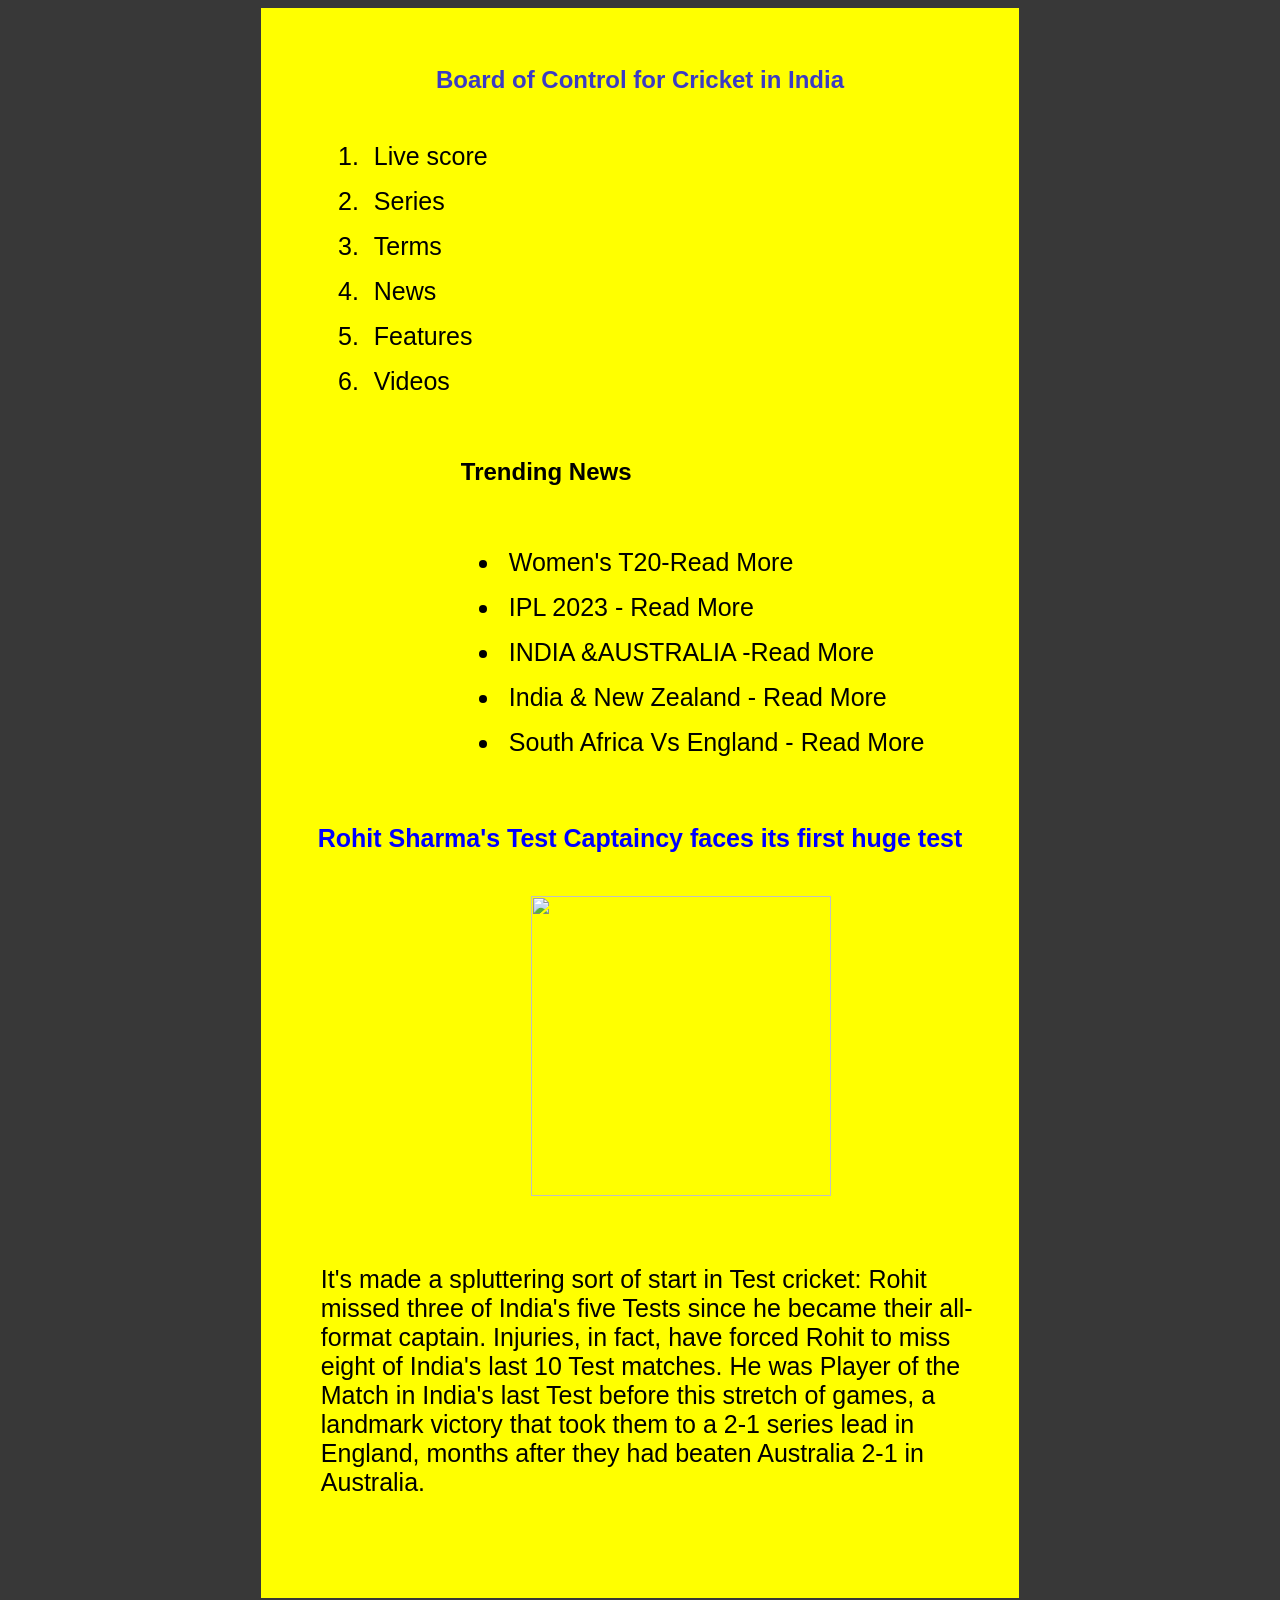
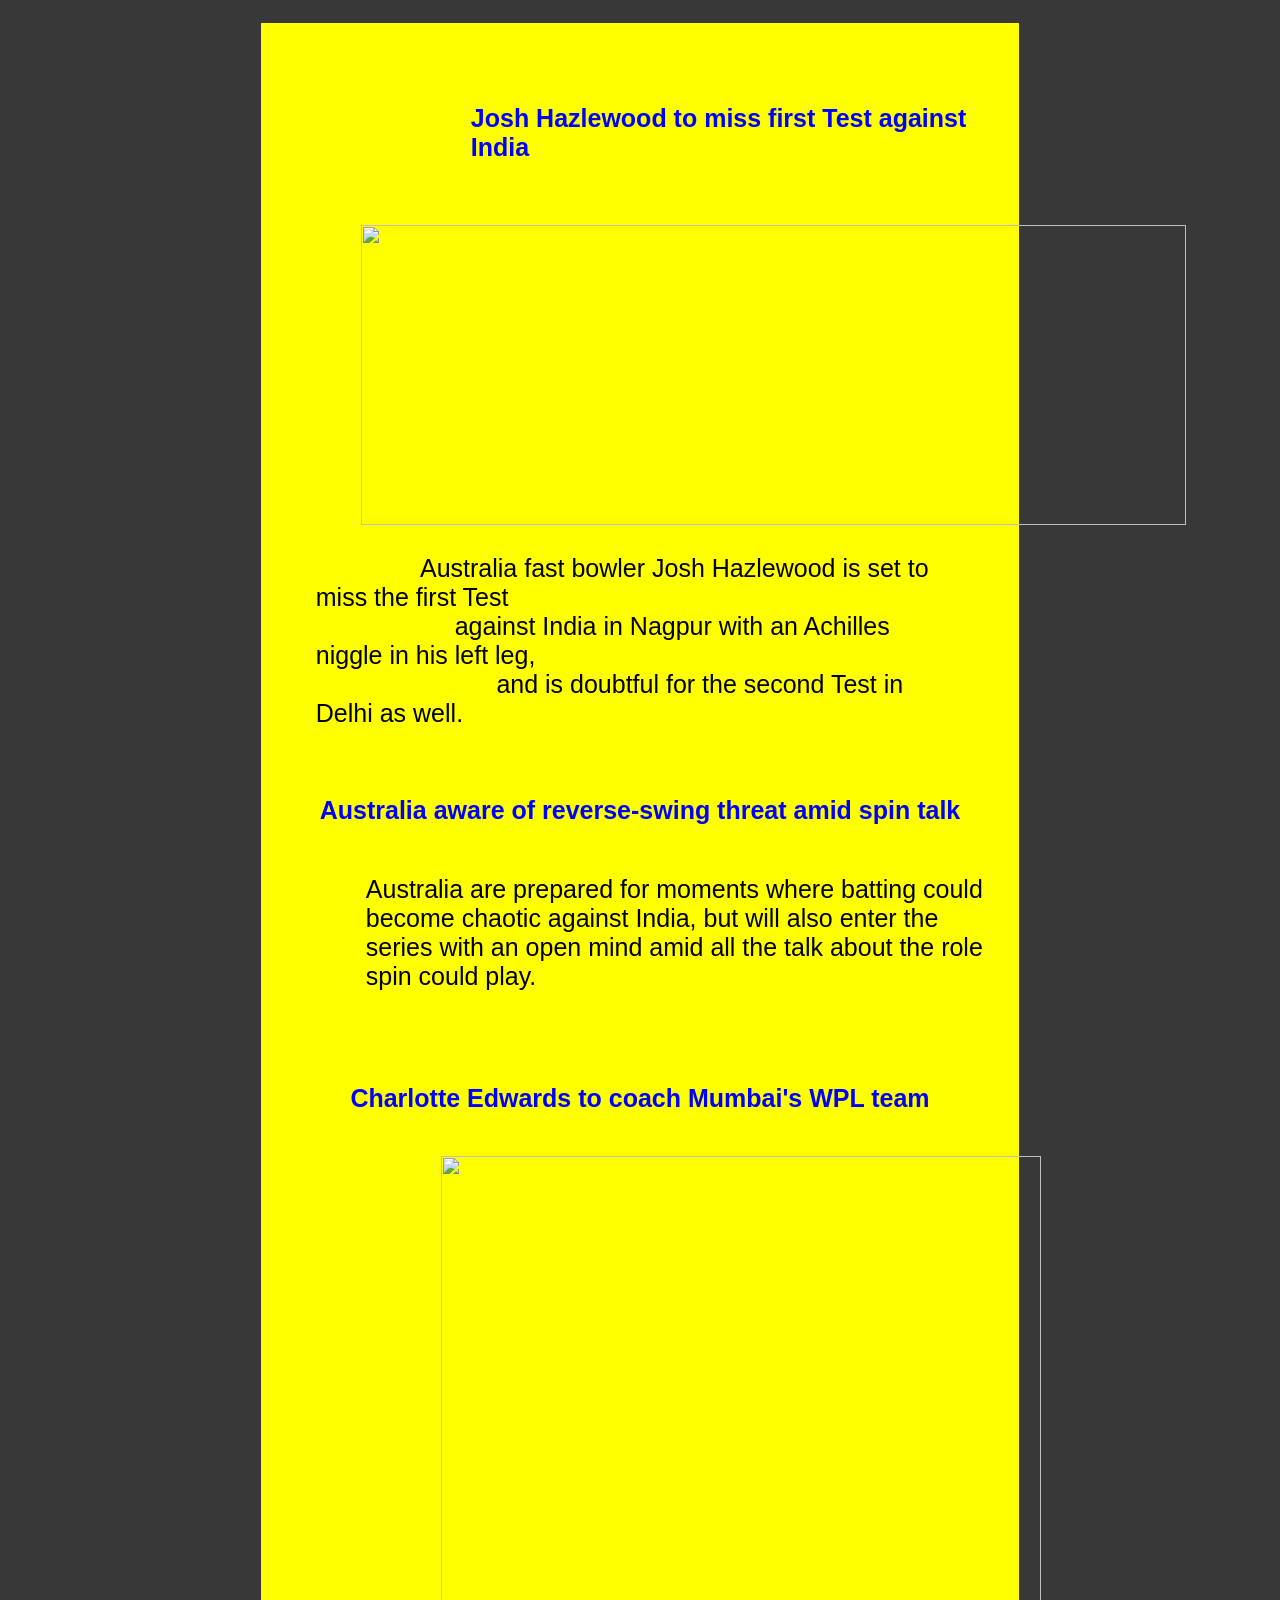
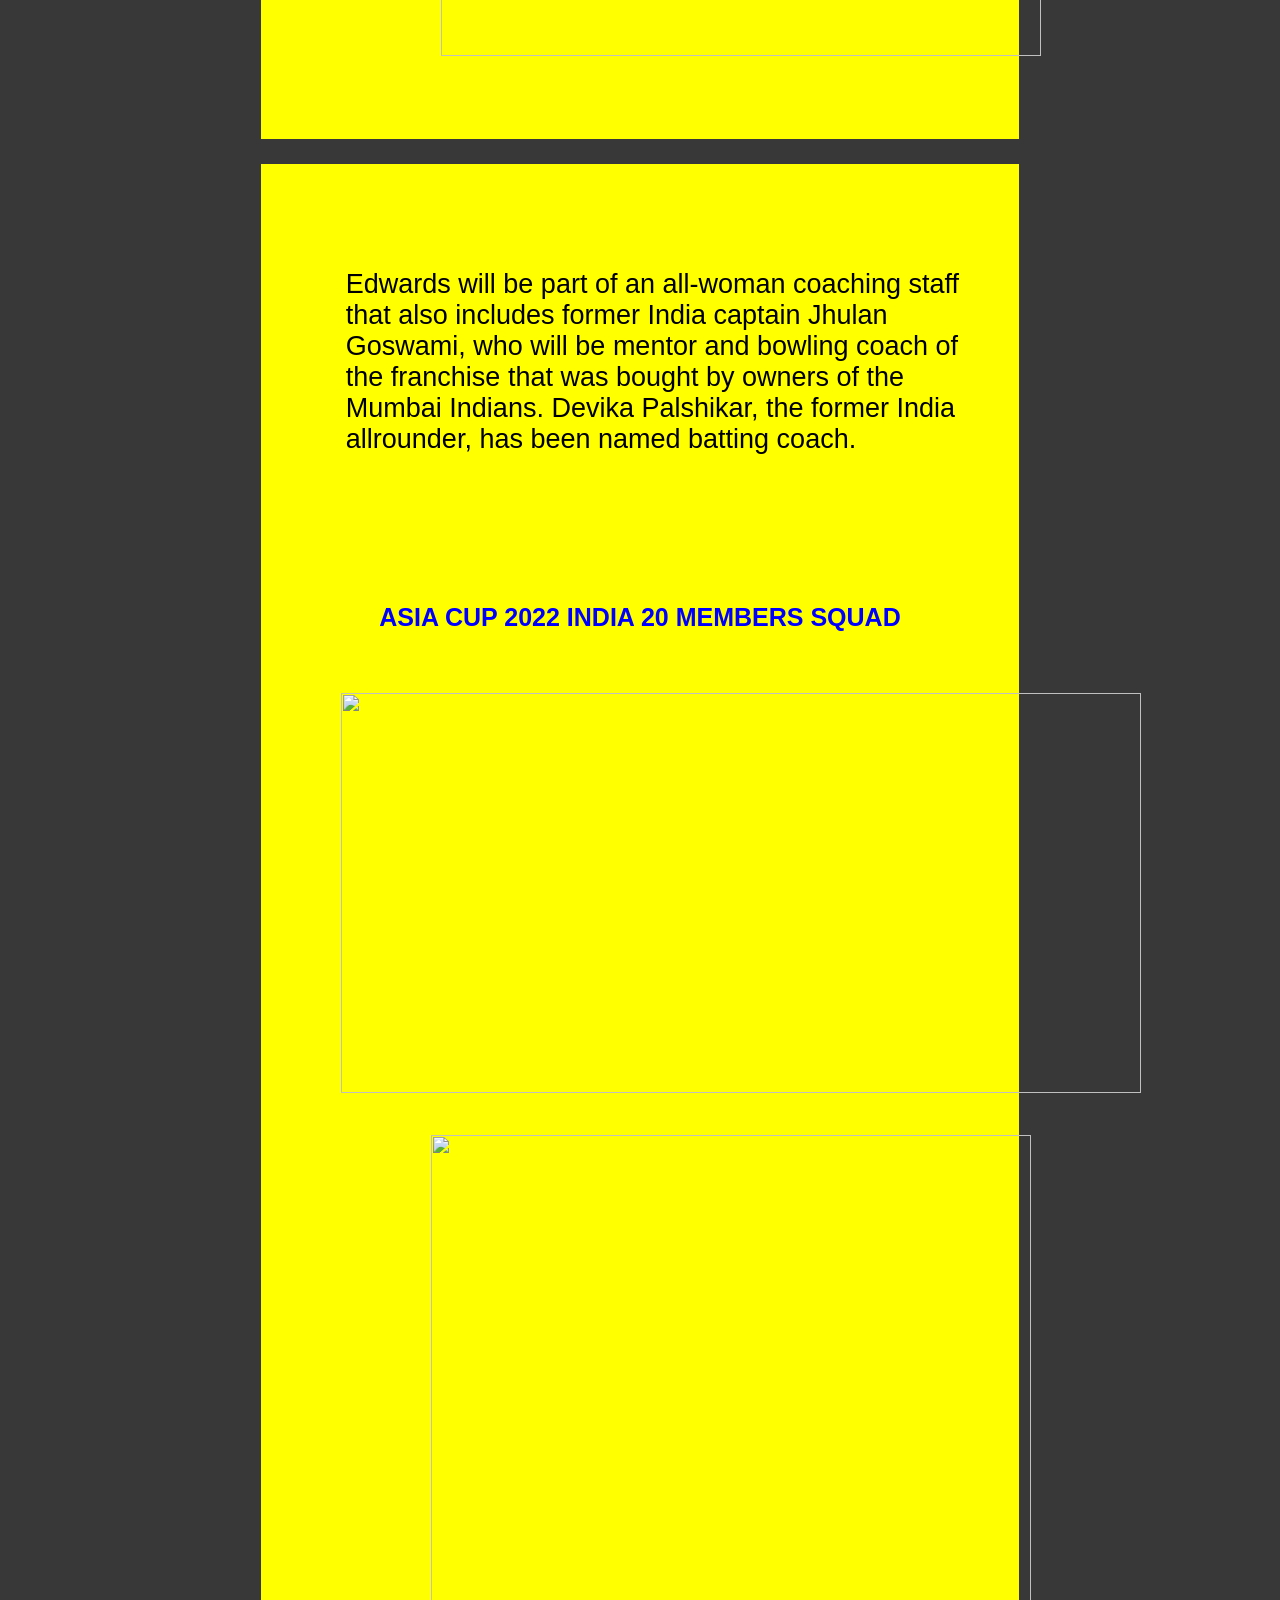
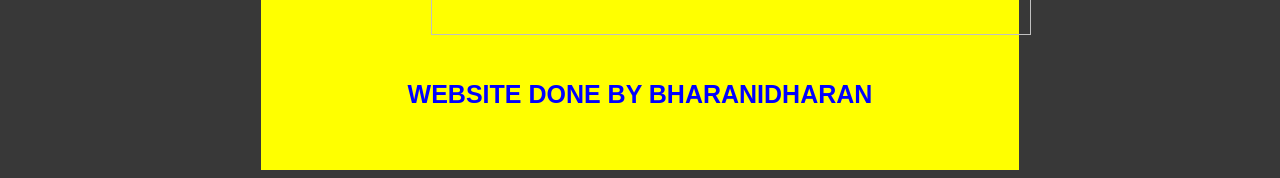
==== index.html @ e099b458 "Update and rename practice2.html to index.html" ====
<!DOCTYPE html>
<html lang="en">
<head>
    <meta charset="UTF-8">
    <meta name="viewport" content="width=device-width, initial-scale=1.0">
    <title>Document</title>
      <link rel="stylesheet" href="style.css" >
    </head>

  <body>
    <section class="hello">
        <br>
     <center> <h1>Board of Control for Cricket in India</h1></center>
  <ol>
    <li>Live score</li>
    <li>Series</li>
    <li>Terms</li>
    <li>News</li>
  <li>Features</li>
  <li>Videos</li>
  </ol><br>
  <h2 style="margin-left: 200px;"><b>Trending News</b></h2><br>
  <div class="list">
  <ul style="list-style-type:disc;margin-left:200px;">
    <li>Women's T20-Read More</li>
    <li>IPL 2023 - Read More</li>
    <li>INDIA &AUSTRALIA -Read More</li>
    <li>India & New Zealand - Read More</li>
    <li>South Africa Vs England - Read More</li>
    </ul><br>
    </div>
    <h3><center>Rohit Sharma's Test Captaincy faces its first huge test</center></h3><br>
    <img src="https://m.economictimes.com/thumb/msid-100814251,width-1200,height-900,resizemode-4,imgsize-56458/concerns-over-dhonis-well-being-and-recovery-became-a-point-of-discussion-for-fans-.jpg">
    <br>
    <p style="padding:40px;margin-left:20px;">It's made a spluttering sort of start in Test cricket: Rohit missed three
        of India's five Tests since he became their all-format captain. Injuries,
        in fact, have forced Rohit to miss eight of India's last 10 Test matches. 
       He was Player of the Match in India's last Test before this stretch of 
       games, a landmark victory that took them to a 2-1 series lead in 
       England, months after they had beaten Australia 2-1 in Australia.</p>
       <br><br>
  </section>
  <section class="hi">
    <p></p>
    <br>
    <h4 style="margin-left: 180px;">Josh Hazlewood to miss first Test against India</h4>
    <img src="https://encrypted-tbn0.gstatic.com/images?q=tbn:ANd9GcSwnIoqhx8Ppe5VIMrJ6legE2GmfSVGZh0tOQ&s" style="height:300px;width:825px;margin-left:100px;">
 
 <pre style="margin-left:55px;">               Australia fast bowler Josh Hazlewood is set to miss the first Test
                    against India in Nagpur with an Achilles niggle in his left leg, 
                          and is doubtful for the second Test in Delhi as well.</pre><br>
  <h3><center>Australia aware of reverse-swing threat amid spin talk</center></h3>
  <p style="margin-left:80px;padding:25px;"> Australia are prepared for moments where batting could become 
    chaotic against India, but will also enter the series with an open mind 
    amid all the talk about the role spin could play.</p>
    <br>
    <h3><center> Charlotte Edwards to coach Mumbai's WPL team</center></h3><br>
    <img src="https://i0.wp.com/images.indianexpress.com/2022/08/Renuka-1.jpg?strip=all" style="width:600px;height:500px;margin-left: 180px;">
    <br>
  <br>
  <br>
  <p></p>
  <br>
  </section>
  <section class="hrw">
    <p></p><br>
    <p style="margin-left:25px;padding:60px;font-size: 27px;">Edwards will be part of an all-woman coaching staff that also
      includes former India captain Jhulan Goswami, who will be
      mentor and bowling coach of the franchise that was bought 
     by owners of the Mumbai Indians. Devika Palshikar, the former
      India allrounder, has been named batting coach.</p>
      <br>
      <br>
      
      <h3><center> ASIA CUP 2022 INDIA 20 MEMBERS SQUAD</center></h3><br><br>
      <img src="https://encrypted-tbn0.gstatic.com/images?q=tbn:ANd9GcTmjYYa4LOwz1maf_0dHiLJlEPUCqAbYh13PA&s" style="width:800px;height:400px;margin-left:80px;">
      <br>
      <br>
      <img src="https://statico.sportskeeda.com/wp-content/uploads/2015/04/cricket_india_crest.svg_-1430415947.png?w=640" style="width:600px;height:500px;padding:20px;margin-left:150px;"><br>
     <h3><center> WEBSITE DONE BY BHARANIDHARAN</center></h3>
     <br>
     <br>
  </section>
 </body>
</html>
---- style.css ----
.hello{
    background-color: yellow;
    width: 60%;  
    margin:auto;
    padding:0;  
 }
 body{
     background-color: rgba(0, 0, 0, 0.781);
     font-family: sans-serif;
 }
 
 h1{
   padding:20px;
   color:rgba(0, 0, 255, 0.767);
   font-family: sans-serif;
 
 }
 ol{
     margin-left: 65px;
 }
 li{
     padding:8px;
     font-size: 25px;
 }
 h3{
     color:blue;
     font-size: 25px;
 }
 img{
     height: 300px;
     width:300px;
     margin-left: 270px;
 }
 p{
   font-size: 25px;
 }
 .hi{
     background-color: yellow;
     width: 60%;  
     margin:auto;
     padding:0;  
  }
  h4{
     color:blue;
     font-size: 25px;
     padding: 30px;
    
  }
  pre{
     font-size: 20px;
     margin-right:80px;
     font-family: monospace;
     white-space: pre-wrap; 
     word-wrap: break-word;
    font-family: sans-serif;
    font-size: 25px;
    }
    .hrw{
        background-color: yellow;
        width: 60%;  
        margin:auto;
        padding:0;  
     }
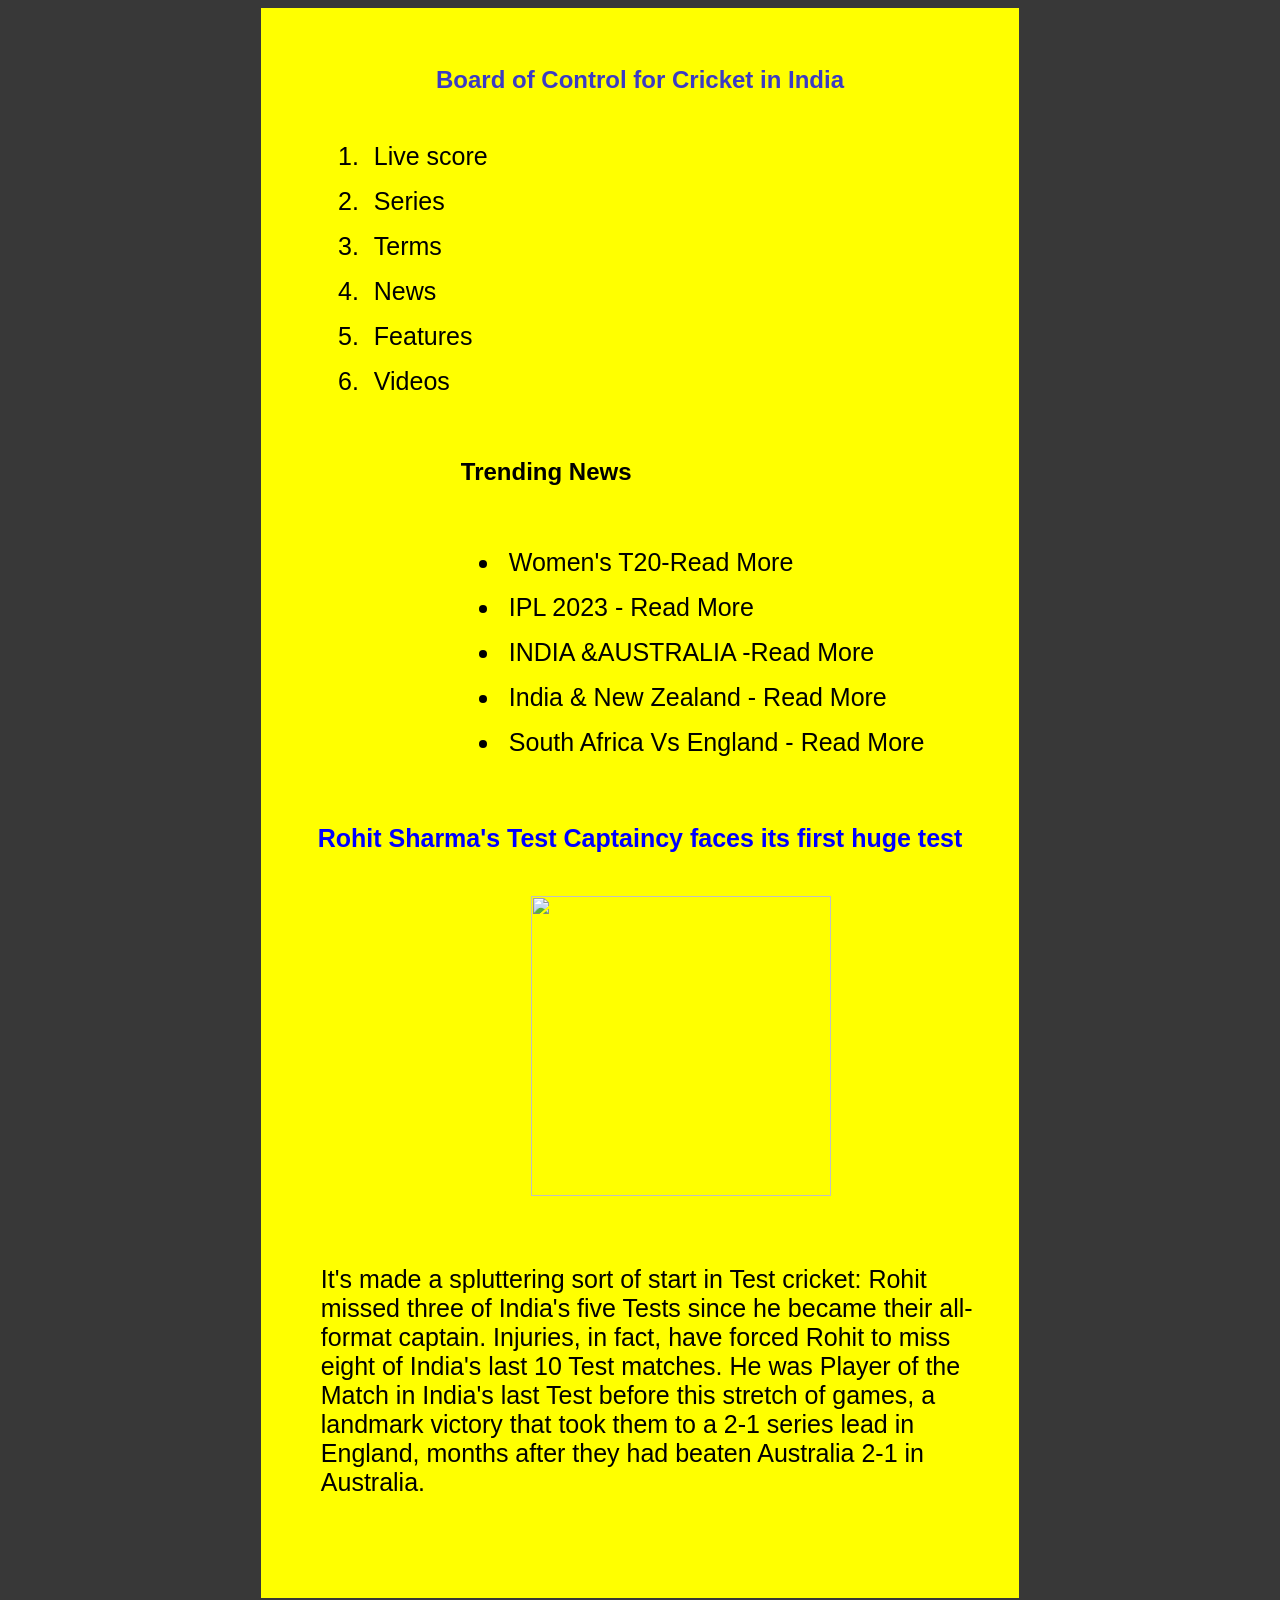
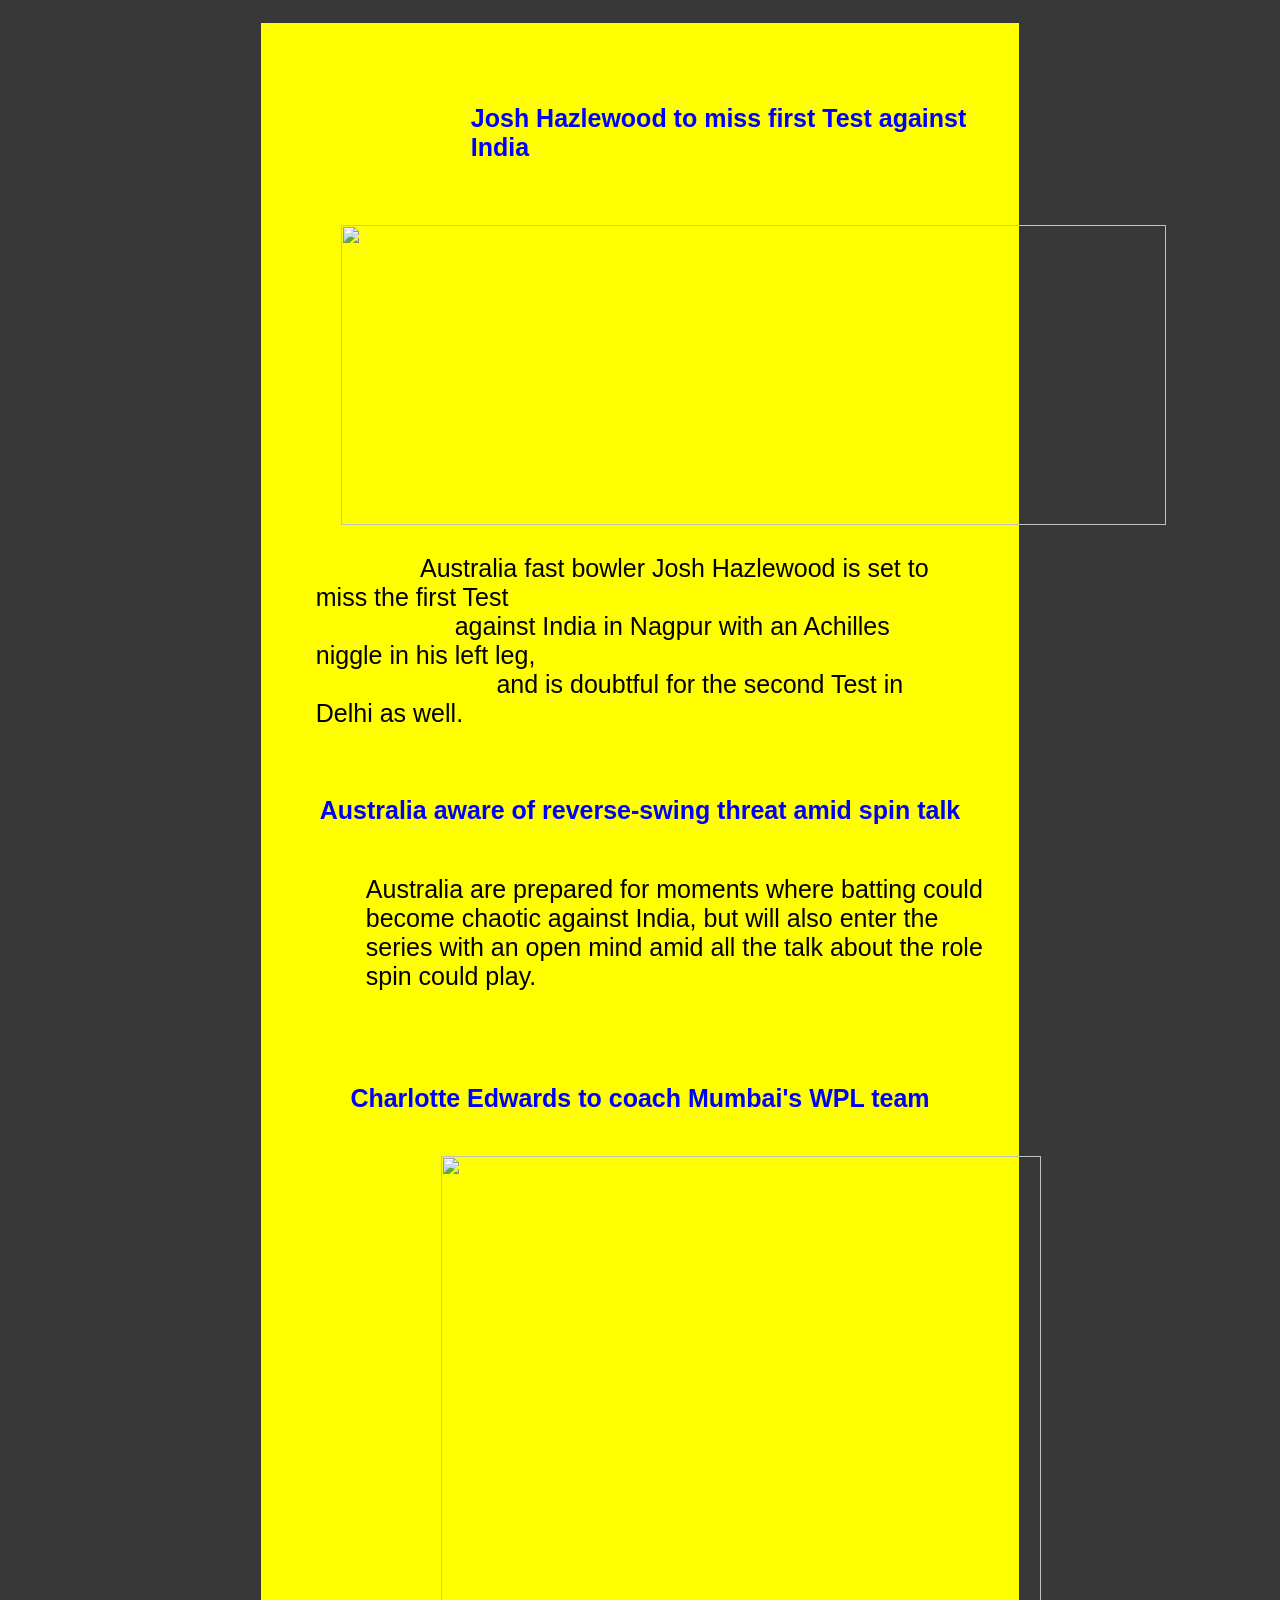
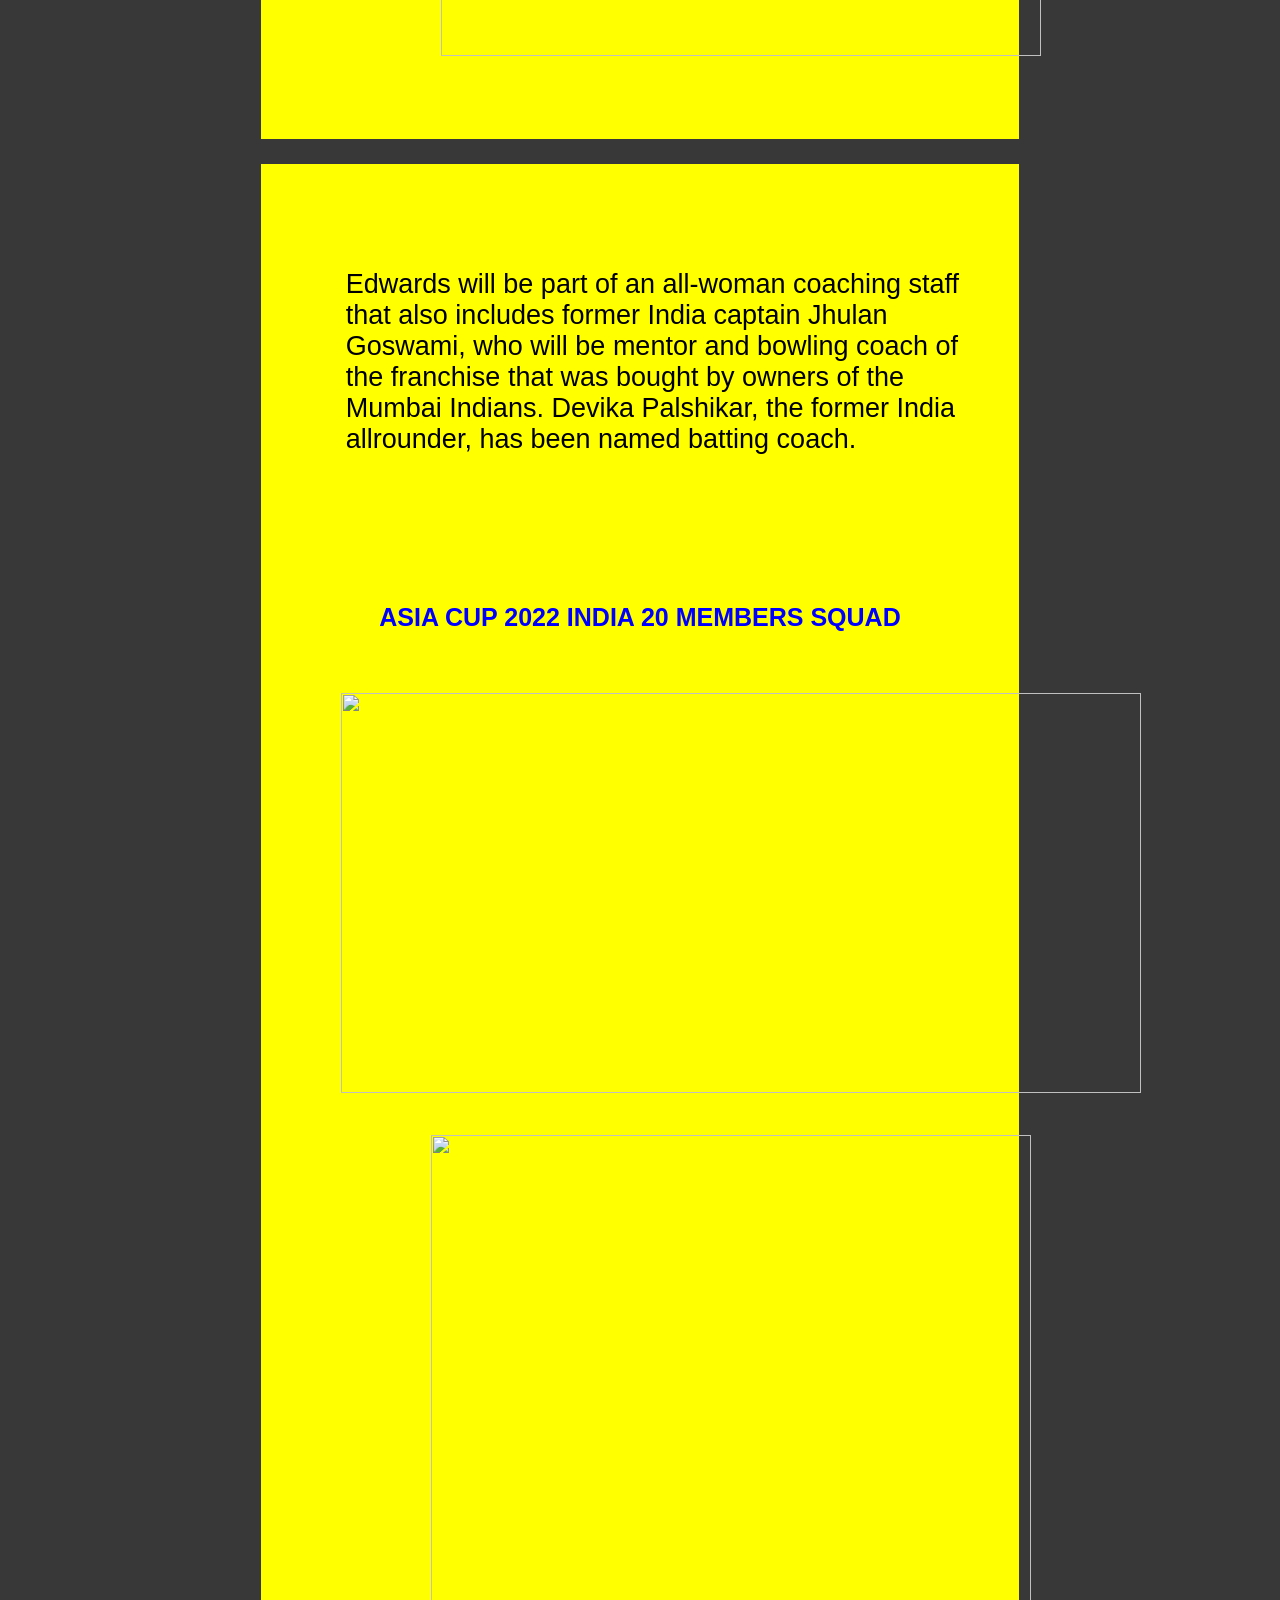
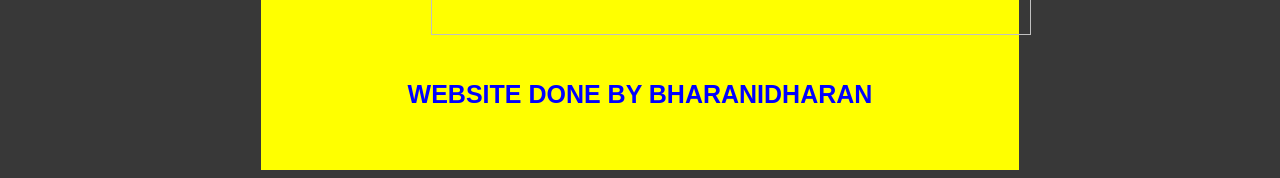
==== commit e8070506: "Update index.html" ====
--- a/index.html
+++ b/index.html
@@ -44,7 +44,7 @@
     <p></p>
     <br>
     <h4 style="margin-left: 180px;">Josh Hazlewood to miss first Test against India</h4>
-    <img src="https://encrypted-tbn0.gstatic.com/images?q=tbn:ANd9GcSwnIoqhx8Ppe5VIMrJ6legE2GmfSVGZh0tOQ&s" style="height:300px;width:825px;margin-left:100px;">
+    <img src="https://encrypted-tbn0.gstatic.com/images?q=tbn:ANd9GcSwnIoqhx8Ppe5VIMrJ6legE2GmfSVGZh0tOQ&s" style="height:300px;width:825px;margin-left:80px;">
  
  <pre style="margin-left:55px;">               Australia fast bowler Josh Hazlewood is set to miss the first Test
                     against India in Nagpur with an Achilles niggle in his left leg, 
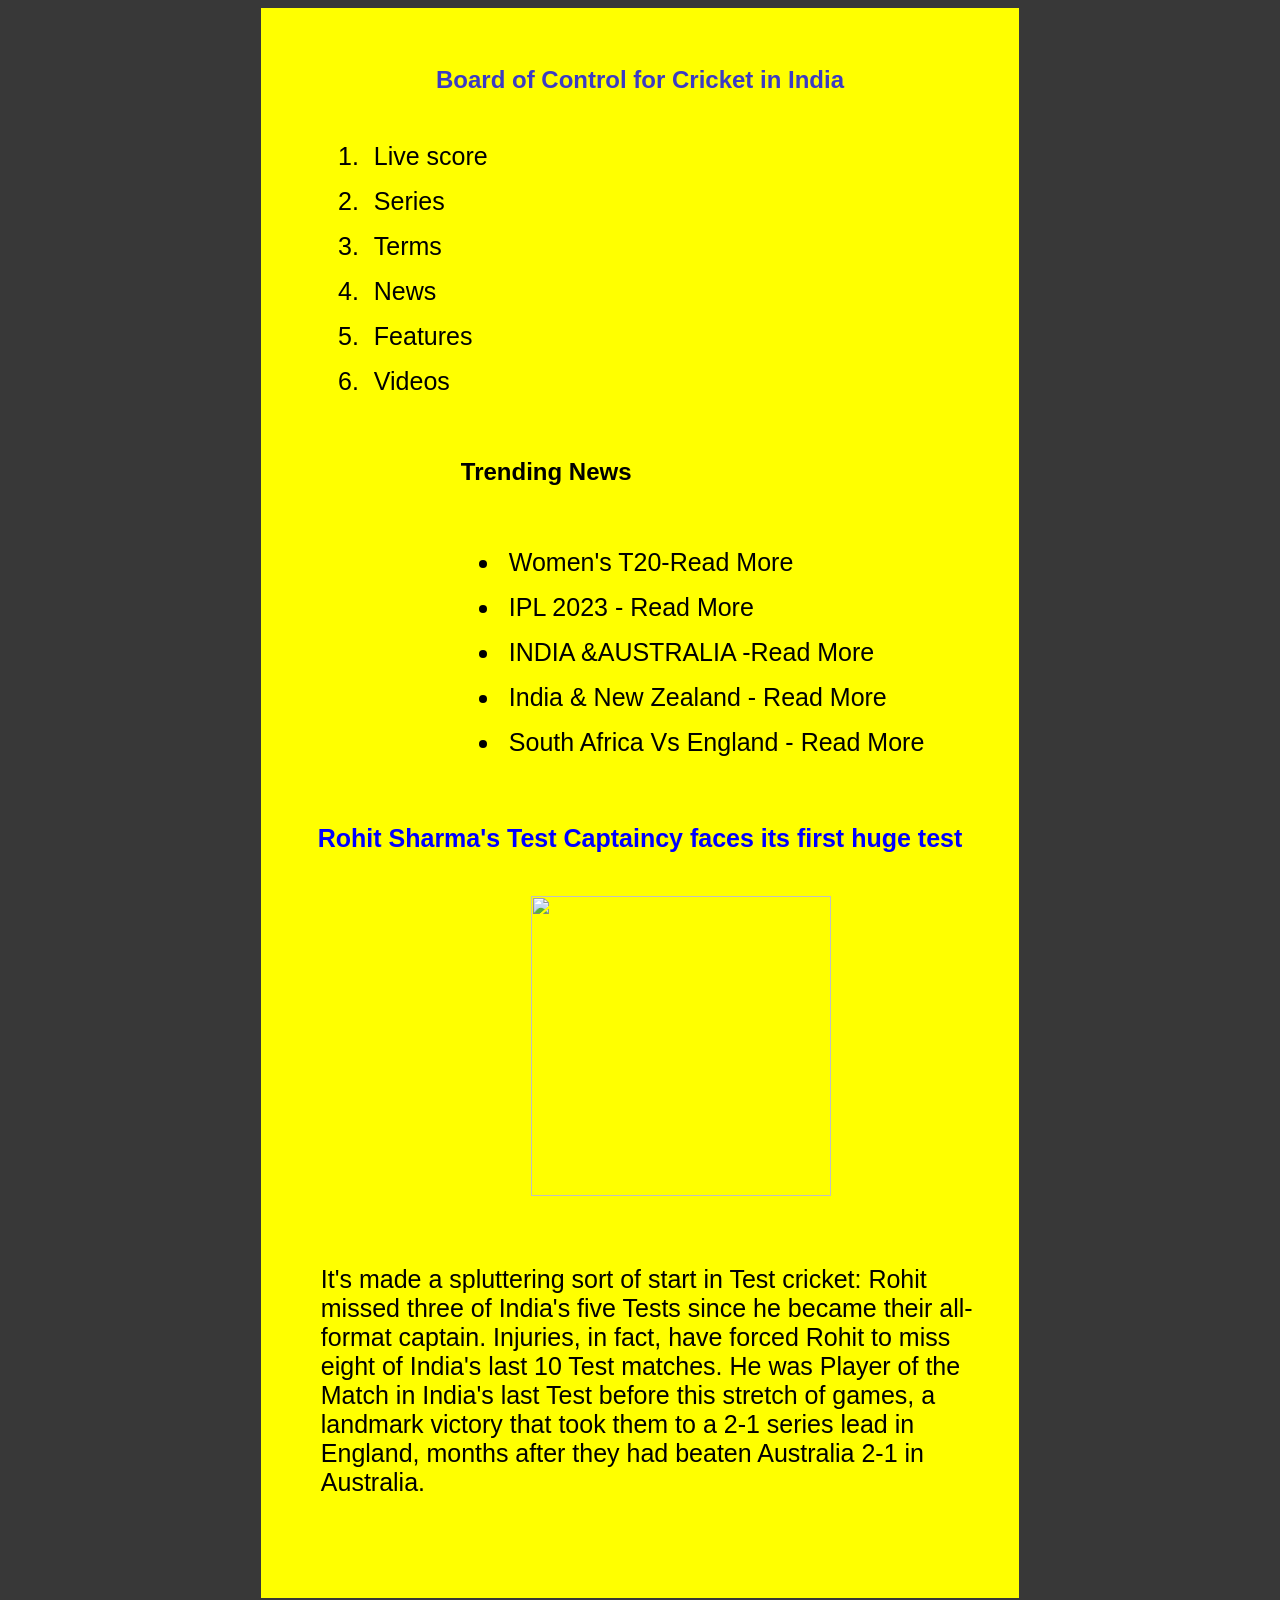
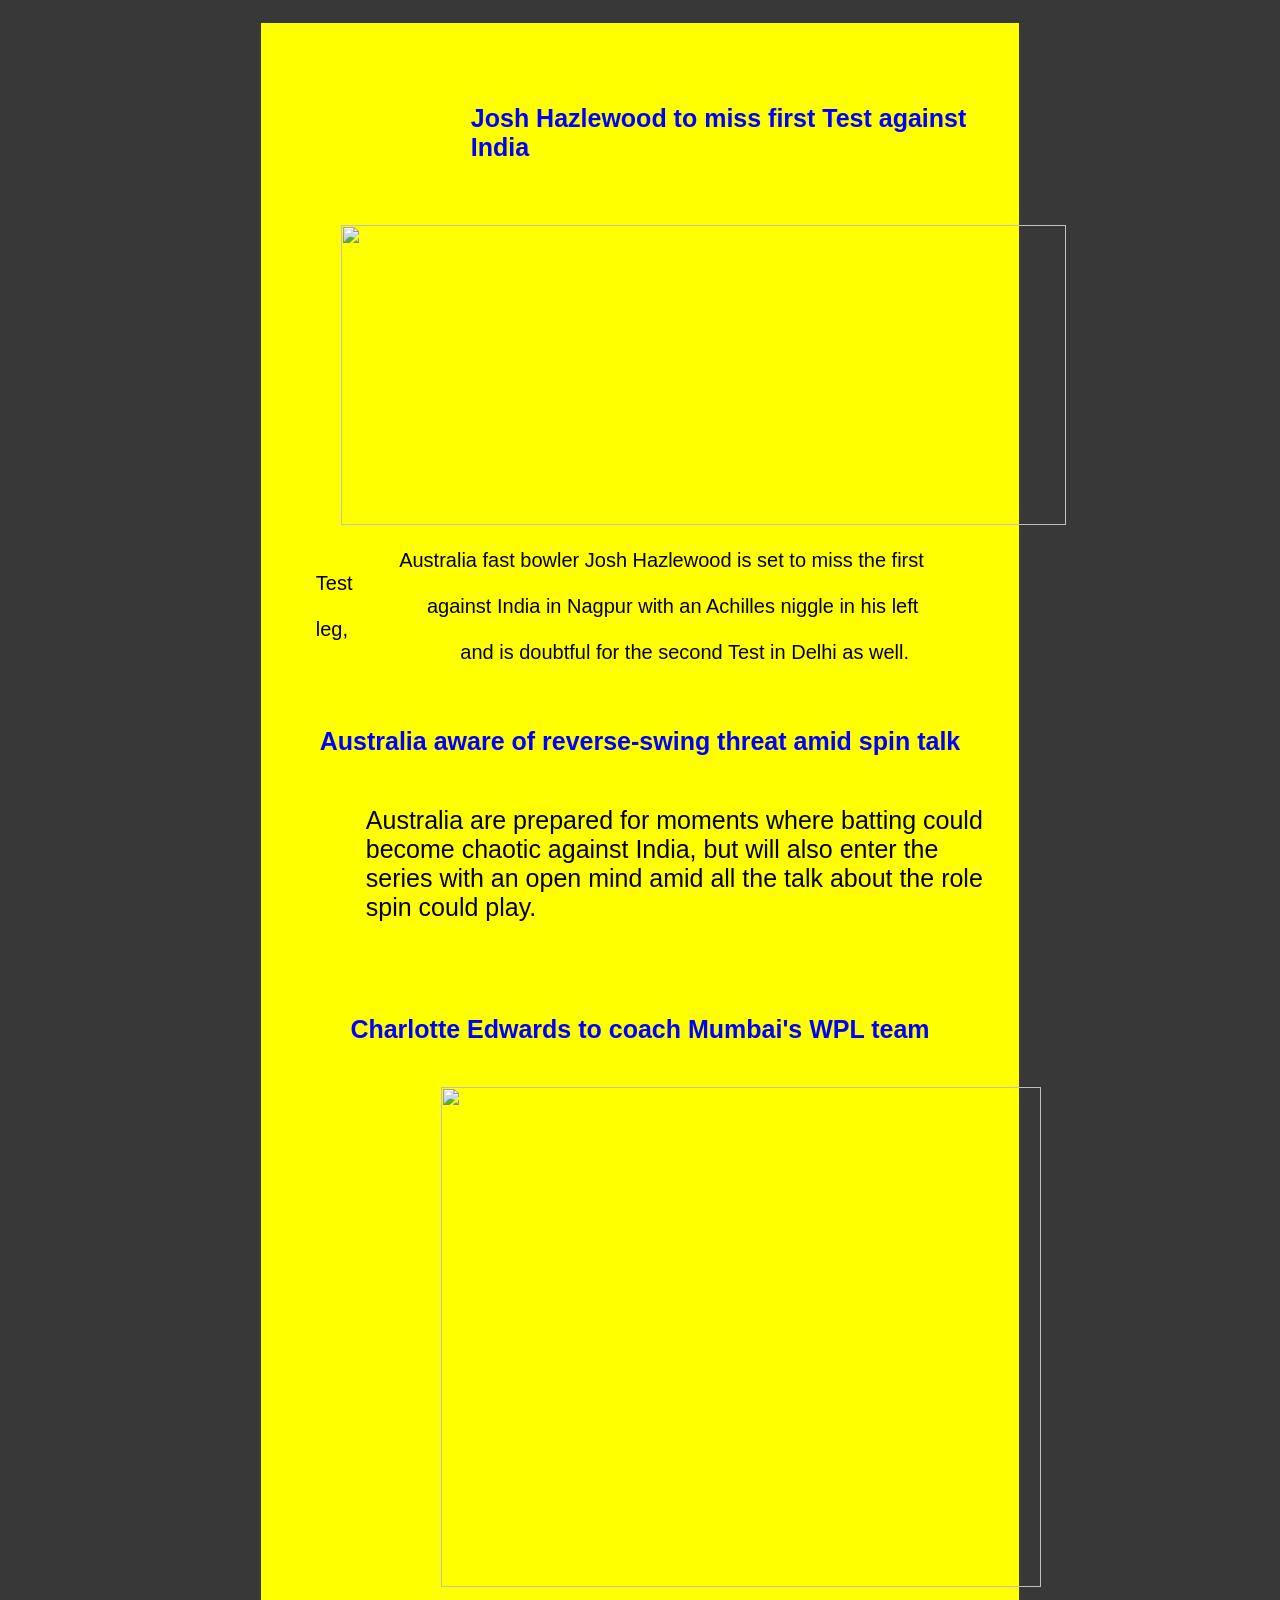
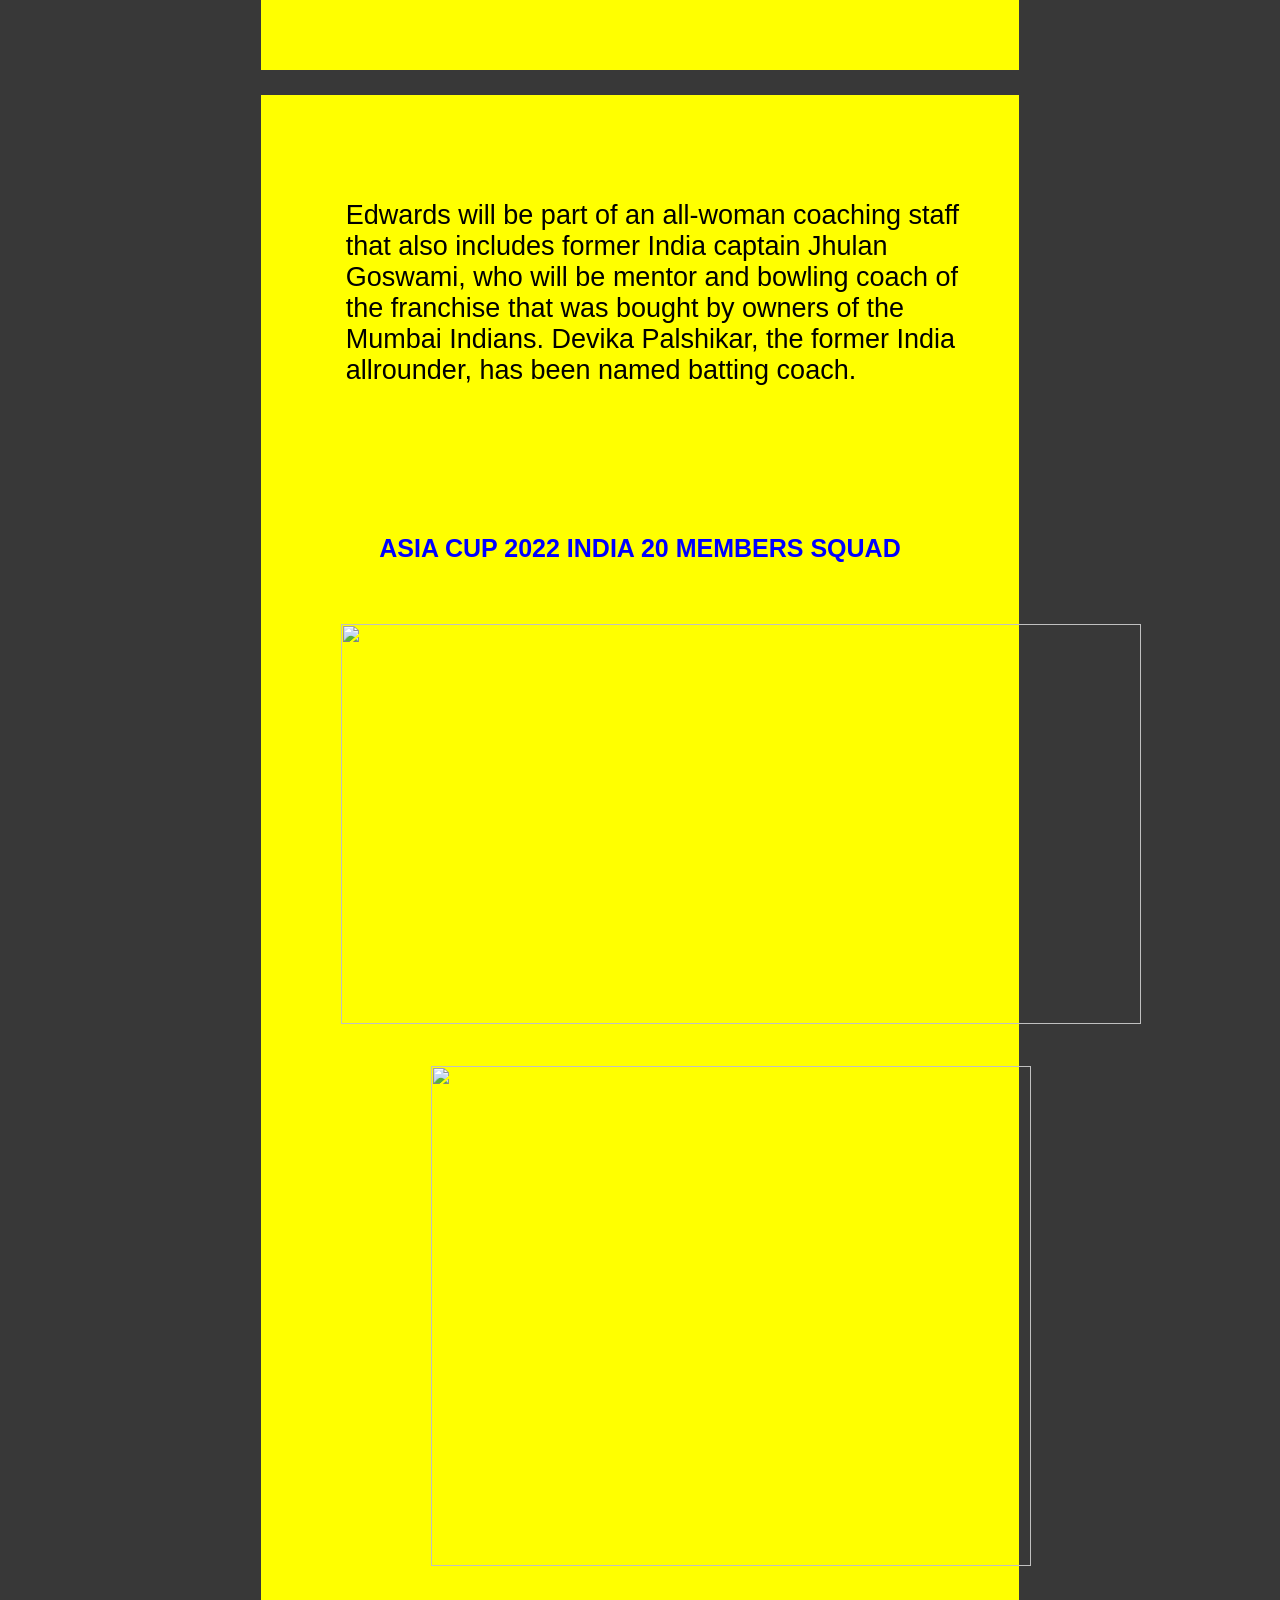
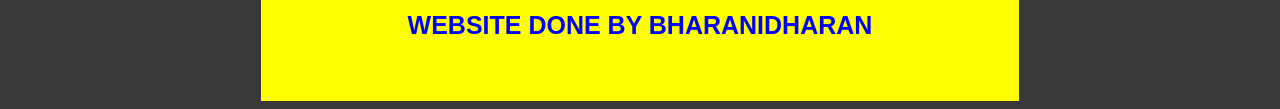
==== commit c2c07eae: "Update index.html" ====
--- a/index.html
+++ b/index.html
@@ -44,7 +44,7 @@
     <p></p>
     <br>
     <h4 style="margin-left: 180px;">Josh Hazlewood to miss first Test against India</h4>
-    <img src="https://encrypted-tbn0.gstatic.com/images?q=tbn:ANd9GcSwnIoqhx8Ppe5VIMrJ6legE2GmfSVGZh0tOQ&s" style="height:300px;width:825px;margin-left:80px;">
+    <img src="https://encrypted-tbn0.gstatic.com/images?q=tbn:ANd9GcSwnIoqhx8Ppe5VIMrJ6legE2GmfSVGZh0tOQ&s" style="height:300px;width:725px;margin-left:80px;">
  
  <pre style="margin-left:55px;">               Australia fast bowler Josh Hazlewood is set to miss the first Test
                     against India in Nagpur with an Achilles niggle in his left leg, 
--- a/style.css
+++ b/style.css
@@ -47,17 +47,16 @@
     
   }
   pre{
-     font-size: 20px;
      margin-right:80px;
      font-family: monospace;
      white-space: pre-wrap; 
      word-wrap: break-word;
     font-family: sans-serif;
-    font-size: 25px;
+    font-size: 20px;
     }
     .hrw{
         background-color: yellow;
         width: 60%;  
         margin:auto;
         padding:0;  
-     }+     }
